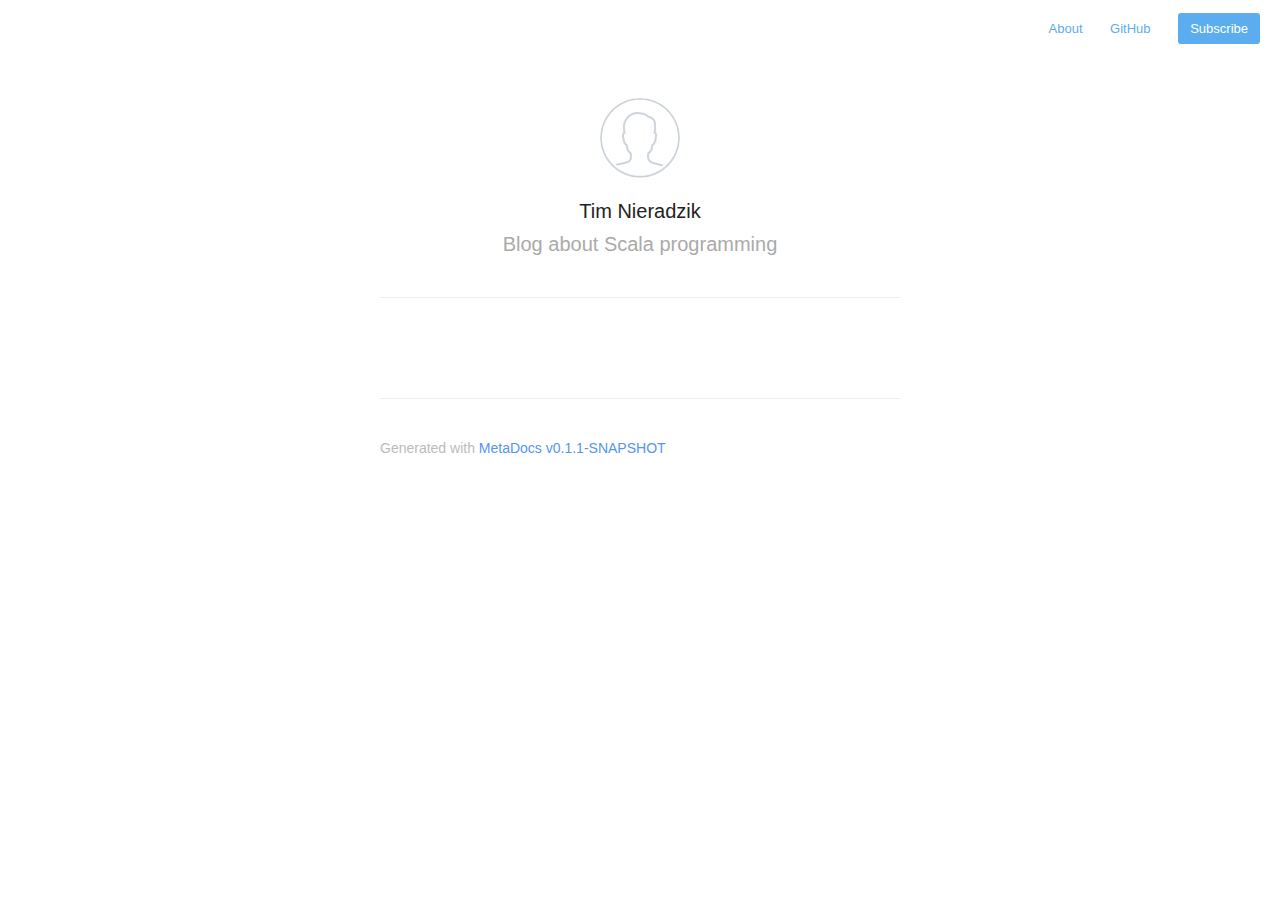
==== index.html @ f75f8bbf "Update" ====
<!DOCTYPE html><html lang="en-GB">
        <head>
          <title>tindzk's blog</title>
          <meta charset="utf-8"/>
          <meta http-equiv="X-UA-Compatible" content="IE=edge,chrome=1"/>
          <meta name="viewport" content="width=device-width, initial-scale=1.0"/>
          <meta name="generator" content="MetaDocs v0.1.1-SNAPSHOT"/>
          <link rel="shortcut icon" href="images/favicon.ico"/>
          <link rel="alternate" type="application/rss+xml" href="posts.xml" title="tindzk's blog"/>
          <link rel="stylesheet" type="text/css" href="css/style.css"/><link rel="stylesheet" type="text/css" href="css/highlight.css"/>
        </head>

        <body>
          <nav class="main-nav">
    <a href="index.html"></a>
    <a href="http://about.me/tim.nieradzik">About </a>
    <a href="http://github.com/tindzk">GitHub </a>
    <a href="posts.xml" class="cta">Subscribe</a>
</nav><div id="wrapper">
        <div class="profile">
    <section>
        <header id="header">
            <a href="http://about.me/tim.nieradzik">
                <img src="images/avatar.png" class="2x" id="avatar"/>
            </a>
            <h1>Tim Nieradzik</h1>
            <h2>Blog about Scala programming</h2>
        </header>
    </section>
</div>
        <section class="home">
          <ul id="post-list"></ul>
          <footer class="clearfix" id="footer"><p class="small">Generated with <a href="http://github.com/MetaStack-pl/MetaDocs">MetaDocs v0.1.1-SNAPSHOT</a></p></footer>
        </section>
      </div>
          <script src="//ajax.googleapis.com/ajax/libs/jquery/2.1.1/jquery.min.js"></script><script src="js/main.js"></script><script src="js/highlight.js"></script>
          <script>hljs.initHighlightingOnLoad();</script>
        </body>
      </html>
---- css/style.css ----
/* Reset */
html,body,div,span,applet,object,iframe,h1,h2,h3,h4,h5,h6,p,blockquote,pre,a,abbr,acronym,address,big,cite,code,del,dfn,em,img,ins,kbd,q,s,samp,small,strike,strong,sub,sup,tt,var,b,u,i,center,dl,dt,dd,ol,ul,li,fieldset,form,label,legend,table,caption,tbody,tfoot,thead,tr,th,td,article,aside,canvas,details,embed,figure,figcaption,footer,header,hgroup,menu,nav,output,ruby,section,summary,time,mark,audio,video{border:0;font-size:100%;font:inherit;vertical-align:baseline;margin:0;padding:0}article,aside,details,figcaption,figure,footer,header,hgroup,menu,nav,section{display:block}body{line-height:1}blockquote,q{quotes:none}blockquote:before,blockquote:after,q:before,q:after{content:none}table{border-collapse:collapse;border-spacing:0}
*, *:before, *:after { -moz-box-sizing: border-box; -webkit-box-sizing: border-box; box-sizing: border-box; }

/* Clearfix */
.clearfix:after {
	content: "";
	display: table;
	clear: both;
}
.hidden { display: none; }

/* Icons */
@font-face {
  font-family: 'twiter';
  src: url('../fonts/icons.eot');
  src: url('../fonts/icons.eot') format('embedded-opentype'),
       url('../fonts/icons.wof') format('woff'),
       url('../fonts/icons.ttf') format('truetype'),
       url('../fonts/icons.svg') format('svg');
  font-weight: normal;
  font-style: normal;
}
 
 [class^="icon-"]:before, [class*=" icon-"]:before {
  font-family: "twiter";
  font-style: normal;
  font-weight: normal;
  speak: none;
 
  display: inline-block;
  text-decoration: inherit;
  width: 1em;
  margin-right: .2em;
  text-align: center;
  /* opacity: .8; */
 
  /* For safety - reset parent styles, that can break glyph codes*/
  font-variant: normal;
  text-transform: none;
 
  /* fix buttons height, for twitter bootstrap */
  line-height: 1em;
 
  /* Animation center compensation - margins should be symmetric */
  /* remove if not needed */
  margin-left: .2em;
 
  /* you can be more comfortable with increased icons size */
  /* font-size: 120%; */
 
  /* Font smoothing. That was taken from TWBS */
  -webkit-font-smoothing: antialiased;
  -moz-osx-font-smoothing: grayscale;
 
  /* Uncomment for 3D effect */
  /* text-shadow: 1px 1px 1px rgba(127, 127, 127, 0.3); */
}
 
.icon-twitter:before { content: '\e801'; } /* '' */
.icon-pencil:before { content: '\e803'; } /* '' */

/* Spacing */
.post h1, h3, h4, h5, p, .post-body ul, #post-list li, pre {
margin-bottom: 20px;
}

/* Base */
html, body { height: 100%; }

body {
	font:16px/1 "Helvetica Neue", Helvetica, Arial, sans-serif;
	color: #666;
	-webkit-font-smoothing: antialiased;
	text-rendering: optimizeLegibility;
}

h1 {
	font-size: 30px;
	letter-spacing: -1px;
	color: #222;
	font-weight: bold;
}

h2 {
	font: italic 19px/1.3em Georgia,serif;
	color: #bbb;
}

.profile #wrapper {
	padding: 100px 40px 0px;
	max-width: 600px;
	margin: 0 auto;
}

.profile #header {
	border-bottom: 1px solid #eee;
	margin-bottom: 40px;
	padding-bottom: 40px;
	text-align: center;
	position: relative;
}

.profile #avatar {
	display: inline-block;
	width: 80px;
	height: 80px;
	border-radius: 50%;
	margin-bottom: 20px;
}

.profile h1 {
	font-weight: 400;
	letter-spacing: 0px;
	font-size: 20px;
	color: #222;
}

.profile h2 {
	font-size: 20px;
	  font-weight: 300;
	  color: #aaa;
	  margin-top: 10px;
	  font-family: 'Helvetica Neue', Helvetica, Arial, sans-serif;
	  font-style: normal;

}

nav.main-nav {
	padding: 20px 20px 0;

	/*max-width: 600px;*/
	/*width:100%;*/
	background: #fff;
	background: rgba(255,255,255,.90);
	margin: 0 auto;
	text-align: right;
	/*position: fixed;*/
	z-index: 100;
}

nav.main-nav a {
	top: 8px;
	right: 6px;
	padding: 8px 12px;
	color: #5badf0;
	font-size: 13px;
	/*font-weight: bold;*/
	line-height: 1.35;
	border-radius: 3px;

}
nav.main-nav a.cta {
	background: #5badf0;
	color: #fff;
	margin-left: 12px;
}

#wrapper {
  max-width: 600px;
  margin: 0 auto;
  padding: 60px 40px 100px 40px;
}

#wrapper.home {
	max-width: 600px;
	margin: 0 auto;
	padding: 0px 40px 20px 40px;
}

.home #avatar {
	float: right;
	width: 40px;
	height: 40px;
	border-radius: 50%;
}

/* Typography */
/*Accent color*/
a,
#title,
#post-list a:hover,
#post-list li:hover .dates,
#title:hover {
	text-decoration: none;
	color: #5badf0;
	color: #5694f1;
}

p a { color: #5694f1; }

/*Transitions*/
a,
#post-nav a,
#post-list a	{
	-webkit-transition: all 0.15s ease;
	-moz-transition: all 0.15s ease;
	-ms-transition: all 0.15s ease;
	-o-transition: all 0.15s ease;
	transition: all 0.15s ease;
}

ul 	{ margin:0; padding:0; }
ul li	{ list-style-type:circle; list-style-position:inside; }
ol li	{ list-style-position:inside; }

/* Line Height */
#post-body, p { line-height:1.7; }

b, strong { font-weight: 500;
  color: #1E2025; }
em, i { font-style: italic; }

#title {
	display: inline-block;
	line-height: 100%;
	font-weight: 500;
	font-size: 19px;
	margin: 0;
	padding-bottom: 20px;
}

.description {
	float: right;
	font: italic 14px/1.4em Georgia,serif;
	color: #aaa;
}



.home h1 {
	font-size: 30px;
	letter-spacing: -1px;
	color: #222;
	font-weight: bold;
}

.home h2 {
	font: italic 19px/1.3em Georgia,serif;
	color: #bbb;
}

.post header {
	text-align:center;

}

.post h1 {
	margin-bottom:2 0px;
	color: #222;
	font: 300 32px/1.4em "Helvetica Neue", Helvetica,Arial,sans-serif;
}

.post h2 {
	margin-bottom: 40px;
	  font: 300 24px/1.5 "Helvetica Neue",Helvetica,Arial,sans-serif;
	  color: #111;
}


.post h2.headline {
	/*font: italic 22px/1.3em Georgia,serif;*/
	font: normal 13px/1.5em "Helvetica Neue",Helvetica,Arial,sans-serif;
	margin: -5px 0 40px 0;
	color: #b2b9be;
	  font-size: 13px;
	  text-transform: uppercase;
	  letter-spacing: 2px;
	  /*margin-top: 15px;*/
	  display: inline-block;
}

#post-list h2 {
	font: normal 17px/1.5em "Helvetica Neue",Helvetica,Arial,sans-serif;
	color: #aaa;
	max-width: 400px;
	margin-top: 2px;
}

h3, h4, h5 { color:#333; }

h3 { font-size:20px; font-weight: 400; }
h4 { font-size:16px; font-weight:bold; }
h5 { font-size:15px; font-weight: bold; }

h6 {
	font-size: 13px;
	font-weight: bold;
	color: #666;
	margin-bottom: 6px;
}

p.small {
	color: #bbb;
	font-size: 14px;
	line-height: 1.5;
	display: block;
}

blockquote {
	padding-left: 15px;
	border-left: 3px solid #eee;
}

hr {
	display: block;
	border: none;
	height: 1px;
	margin: 40px auto;
	background: #eee;
}

span.code { font-family:Menlo, Monaco, Courier; background-color:#EEE; font-size:14px; }

pre	{
	font-family:Menlo, Monaco, Courier;
	white-space:pre-wrap;
	/*border: 1px solid #ddd;*/
	padding:20px;
	background-color:#fdfdfd;
	/*font-size:14px;*/
	overflow:auto;
	border-radius: 3px;
	background: #272b2d;
	  font-family: 'Source Code Pro',Menlo,monospace;
	  font-size: 13px;
	  line-height: 1.5em;
	  font-weight: 500;
	color: #d0d4d7;

}

table {
	width: 100%;
	margin: 40px 0;
	border-collapse: collapse;
	font-size: 13px;
	line-height: 1.5em;
}

th,td {
	text-align: left;
	padding-right: 20px;
	vertical-align: top;
}

table td,td {
	border-spacing: none;
	border-style: solid;
	padding: 10px 15px;
	border-width: 1px 0 0 0;
}

tr>td {
	border-top: 1px solid #eaeaea;
}

tr:nth-child(odd)>td {
	background: #fcfcfc;
}

thead th,th {
	text-align: left;
	padding: 10px 15px;
	height: 20px;
	font-size: 13px;
	font-weight: bold;
	color: #444;
	border-bottom: 1px solid #dadadc;
	cursor: default;
	white-space: nowrap;
}

img {
	width: 100%;
	max-width: 100%;
	border-radius: 3px;
}

/* Made with Cactus Badge */
#badge {
	position: absolute;
	bottom: 8px;
	right: 8px;
	height: 48px;
	width: 48px;
}

/*=========================================
Post List
=========================================== */
#post-list,#archive-list {
	margin-top: 100px;
}

#post-list li,#archive-list li {
	list-style-type: none;
}

#post-list li:last-child {
	margin-bottom: 0;
}

#post-list li+li {
	padding-top: 20px;
	border-top: 1px solid #eee;
}

#post-list a {
	color: #333;
	display: block;
	font: bold 19px/1.7 "Helvetica Neue",helvetica,Arial,sans-serif;
}

#post-list .dates {
	float: right;
	position: relative;
	top: 1px;
	font: 300 17px/1.8 "Helvetica Neue",helvetica,Arial,sans-serif;
	color: #bbb;
}

#post-list-footer {
	border-top: 1px solid #eee;
	margin-top: 20px;
	padding-top: 100px;
}

#archive-link {
	display: inline-block;
	font-size: 13px;
	font-weight: bold;
	border-radius: 4px;
	padding: 3px 10px 6px;
	box-shadow: 0 0 0 1px hsla(207,83%,80%,1);
}

#archive-link:hover {
	background: #5694f1;
	color: #fff;
	box-shadow: 0 0 0 1px #5694f1;
}

#archive-link span {
	position: relative;
	top: 0;
	font-size: 17px;
}

#footer {
	box-shadow: inset 0 1px 0 #eee;
	padding: 40px 0 0 0;
	margin-top: 100px;
}

/* Post Page */
#header {
	border-bottom: 1px solid #eee;
}

.post {
	margin: 80px 0 0 0;
}

#post-meta {
	font-size: 13px;
	font-weight: bold;
	line-height: 1.4;
	border-top: 1px solid #eee;
	padding-top: 40px;
	margin-bottom: 40px;
	padding-bottom: 40px;
	margin-top: 40px;
	color:#444;
	border-bottom: 1px solid #eee;
}

#post-meta div span {
	color: #aaa;
	font-weight: 500;
	display: block;
}

#post-meta div span.dark {
	color: #1E2025;

}

#post-meta div {
	margin: 0 25px 0 0;
	float: left;
}

#sharing {
	float: right;
	margin: -2px;
}

#sharing a {
	font-size: 20px;
	font-size: 23px;
	margin-left: 1px;
	margin-top: 4px;
	color: #d4d4d4;
	display: inline-block;
	vertical-align: middle;
}

#sharing a:hover {
	/*color: #444;*/
	opacity: 0.8;
}

/* Post Navigation */
#post-nav {
	border-top:1px solid #eee;
	text-align:center;
	padding-top:20px;
	font-size:13px;
	font-weight:500;
	margin-top: 40px;
}

#post-nav span {
	-webkit-transition: all 0.1s linear;
	-moz-transition: all 0.1s linear;
	-ms-transition: all 0.1s linear;
	-o-transition: all 0.1s linear;
	transition: all 0.1s linear;
	position: relative;
}

#post-nav span.prev {
	float: left;
}

#post-nav span.next {
	float: right;
}

#post-nav span .arrow {
	position: relative;
	padding: 1px;
}

#post-nav span.prev:hover .arrow {
	left: -4px;
}

#post-nav span.next:hover .arrow {
	right: -4px;
}

#post-nav span.prev:hover {
	left: -3px;
}

#post-nav span.next:hover {
	right: -3px;
}

/* Archive */
h1.archive {
	margin-bottom: 0px;
}

h2.month {
	width: 100%;
	font: bold 13px/1 "Helvetica Neue",helvetica,Arial,sans-serif;
	text-transform: uppercase;
	margin-top: 40px;
	margin-bottom: 10px;
	padding-bottom: 10px;
	border-bottom: 1px solid #eee;
}

#archive-list li:last-child {
	margin-bottom: 0;
}

#archive-list a {
	display: block;
	font: bold 17px/1.7 "Helvetica Neue",helvetica,Arial,sans-serif;
	color: #333;
}

#archive-list .dates {
	float: right;
	position: relative;
	top: 1px;
	font: 300 17px/1.7 "Helvetica Neue",helvetica,Arial,sans-serif;
	color: #bbb;
}

#archive-list li a:hover,#archive-list li:hover .dates {
	color: #5694f1;
}

#post-meta img.avatar {
  height: 36px;
  width: 36px;
  float: left;
  border-radius: 50%;
  margin-top: 3px;
  margin-right: 20px;
  box-shadow: 0 0 0 3px #fff, 0 0 0 4px #eee;
}

#post-list.archive.readmore h3{

	  font: 400 20px "Helvetica Neue", Helvetica,Arial,sans-serif;
	  margin-bottom: 30px;
}

#post-list.archive.readmore a{
	font: 400 16px/1.6 "Helvetica Neue",helvetica,Arial,sans-serif;
	color: #5694f1;
}

#post-list.archive.readmore a:hover{
	opacity: 0.8;
}

#post-list.archive.readmore .dates{
	font: 300 16px/1.6 "Helvetica Neue",helvetica,Arial,sans-serif;
}
#sharing a.edit {
  background: #4361b3;
}
#sharing a.twitter {
  background: #4fafed;
}

#sharing a {
  font-size: 20px;
  font-size: 13px;
  font-weight: bold;
  color: #fff;
  padding: 6px 10px;
  border-radius: 4px;
  margin-left: 2px;
}

/* Media Queries */
@media screen and (max-width: 540px) {
	#wrapper { padding:20px 20px 20px 20px;}
	#header { margin-bottom: 60px; border-bottom: 1px solid #eee; }
	.post { margin: 40px 0; }
	#footer { margin-top: 60px; }

	#post-list, #archive-list { margin-top: 0; }
	#post-meta { margin-top: 60px; }

	#title { font-size: 17px; }
	#post-list .dates { display: none; }

	#post-list-footer { margin-top: 20px; padding-top: 40px; }

	h1 { font-size: 26px; }
	.post h2.headline { font-size: 13px; }
	.post h1 { font-size:24px; }
	.post h2 { font-size:20px; }
}
---- css/highlight.css ----
/*
  IR_Black style (c) Vasily Mikhailitchenko <vaskas@programica.ru>
*/

.hljs {
  display: block;
  overflow-x: auto;
  /*padding: 0.5em;*/
  background: #272b2d;
  color: #d0d0d0;
  -webkit-text-size-adjust: none;
}

.hljs-shebang,
.hljs-comment {
  color: #777279;
}

.hljs-keyword,
.hljs-tag,
.tex .hljs-command,
.hljs-request,
.hljs-status,
.clojure .hljs-attribute {
  color: #ebde68;
}

.hljs-sub .hljs-keyword,
.method,
.hljs-list .hljs-title,
.nginx .hljs-title {
  color: #ffffb6;
}

.hljs-string,
.hljs-tag .hljs-value,
.hljs-cdata,
.hljs-filter .hljs-argument,
.hljs-attr_selector,
.apache .hljs-cbracket,
.hljs-date,
.coffeescript .hljs-attribute {
  color: #c1ef65;
}

.hljs-subst {
  color: #daefa3;
}

.hljs-regexp {
  color: #e9c062;
}

.hljs-title,
.hljs-sub .hljs-identifier,
.hljs-pi,
.hljs-decorator,
.tex .hljs-special,
.hljs-type,
.hljs-constant,
.smalltalk .hljs-class,
.hljs-doctag,
.nginx .hljs-built_in {
  color: #c1ef65;
}

.hljs-symbol,
.ruby .hljs-symbol .hljs-string,
.hljs-number,
.hljs-variable,
.vbscript,
.hljs-literal,
.hljs-name {
  color: #77bcd7;
}

.css .hljs-tag {
  color: #96cbfe;
}

.css .hljs-rule .hljs-property,
.css .hljs-id {
  color: #ffffb6;
}

.css .hljs-class {
  color: #fff;
}

.hljs-hexcolor {
  color: #c6c5fe;
}

.hljs-number {
  color:#77bcd7;
}

.coffeescript .javascript,
.javascript .xml,
.tex .hljs-formula,
.xml .javascript,
.xml .vbscript,
.xml .css,
.xml .hljs-cdata {
  opacity: 0.7;
}
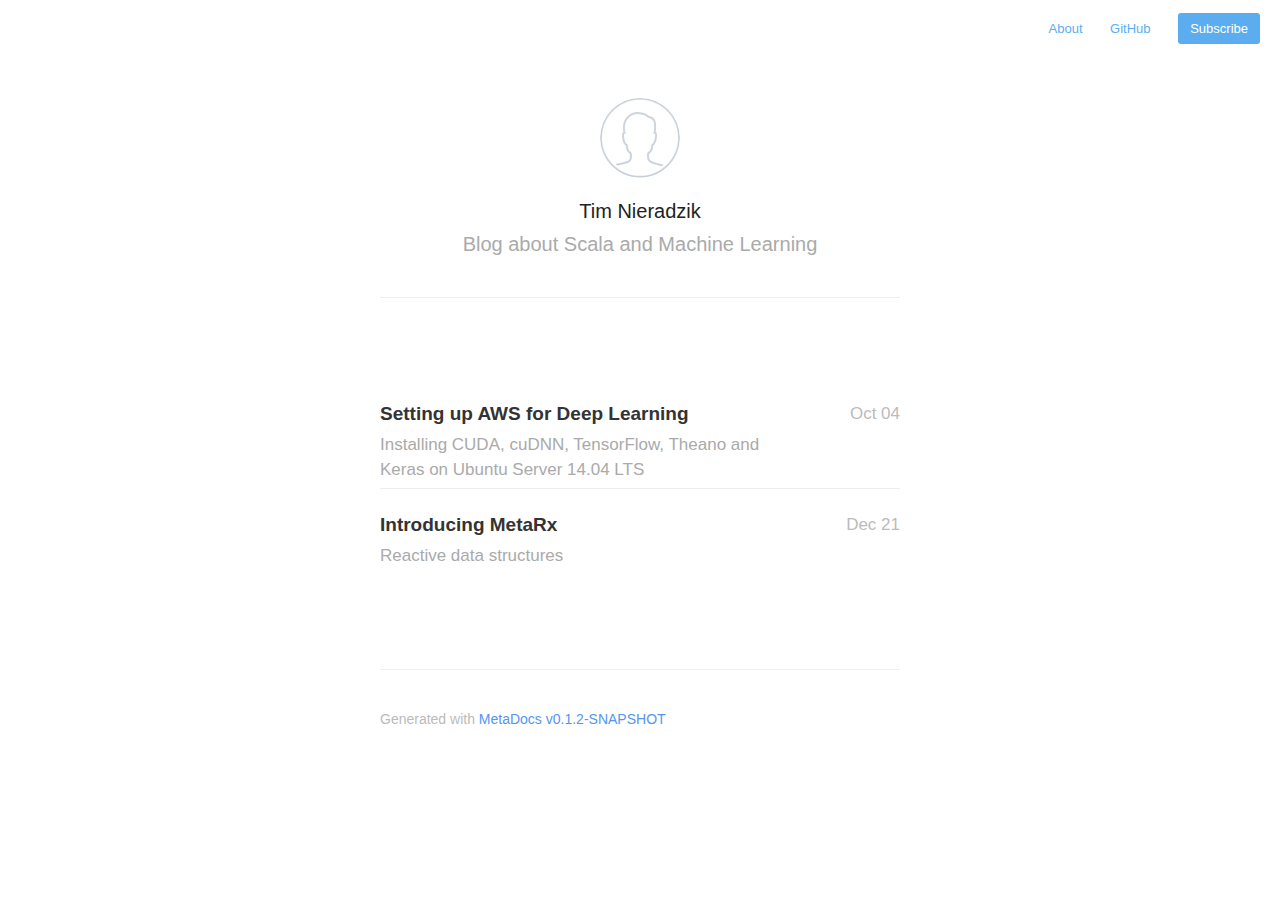
==== commit b1c920a0: "Update" ====
--- a/index.html
+++ b/index.html
@@ -2,17 +2,17 @@
         <head>
           <title>tindzk's blog</title>
           <meta charset="utf-8"/>
-          <meta http-equiv="X-UA-Compatible" content="IE=edge,chrome=1"/>
-          <meta name="viewport" content="width=device-width, initial-scale=1.0"/>
-          <meta name="generator" content="MetaDocs v0.1.1-SNAPSHOT"/>
-          <link rel="shortcut icon" href="images/favicon.ico"/>
-          <link rel="alternate" type="application/rss+xml" href="posts.xml" title="tindzk's blog"/>
-          <link rel="stylesheet" type="text/css" href="css/style.css"/><link rel="stylesheet" type="text/css" href="css/highlight.css"/>
+          <meta content="IE=edge,chrome=1" http-equiv="X-UA-Compatible"/>
+          <meta content="width=device-width, initial-scale=1.0" name="viewport"/>
+          <meta content="MetaDocs v0.1.2-SNAPSHOT" name="generator"/>
+          <link href="images/favicon.ico" rel="shortcut icon"/>
+          <link href="posts.xml" title="tindzk's blog" type="application/rss+xml" rel="alternate"/>
+          <link href="css/style.css" type="text/css" rel="stylesheet"/><link href="css/highlight.css" type="text/css" rel="stylesheet"/>
         </head>
 
         <body>
           <nav class="main-nav">
-    <a href="index.html"></a>
+    
     <a href="http://about.me/tim.nieradzik">About </a>
     <a href="http://github.com/tindzk">GitHub </a>
     <a href="posts.xml" class="cta">Subscribe</a>
@@ -21,16 +21,22 @@
     <section>
         <header id="header">
             <a href="http://about.me/tim.nieradzik">
-                <img src="images/avatar.png" class="2x" id="avatar"/>
+                <img class="2x" id="avatar" src="images/avatar.png"/>
             </a>
             <h1>Tim Nieradzik</h1>
-            <h2>Blog about Scala programming</h2>
+            <h2>Blog about Scala and Machine Learning</h2>
         </header>
     </section>
 </div>
         <section class="home">
-          <ul id="post-list"></ul>
-          <footer class="clearfix" id="footer"><p class="small">Generated with <a href="http://github.com/MetaStack-pl/MetaDocs">MetaDocs v0.1.1-SNAPSHOT</a></p></footer>
+          <ul id="post-list"><li>
+          <a href="aws-deep-learning.html"><aside class="dates">Oct 04</aside></a>
+          <a href="aws-deep-learning.html">Setting up AWS for Deep Learning <h2>Installing CUDA, cuDNN, TensorFlow, Theano and Keras on Ubuntu Server 14.04 LTS</h2></a>
+        </li><li>
+          <a href="metarx.html"><aside class="dates">Dec 21</aside></a>
+          <a href="metarx.html">Introducing MetaRx <h2>Reactive data structures</h2></a>
+        </li></ul>
+          <footer id="footer" class="clearfix"><p class="small">Generated with <a href="http://github.com/MetaStack-pl/MetaDocs">MetaDocs v0.1.2-SNAPSHOT</a></p></footer>
         </section>
       </div>
           <script src="//ajax.googleapis.com/ajax/libs/jquery/2.1.1/jquery.min.js"></script><script src="js/main.js"></script><script src="js/highlight.js"></script>
--- a/css/style.css
+++ b/css/style.css
@@ -62,7 +62,7 @@
 
 /* Spacing */
 .post h1, h3, h4, h5, p, .post-body ul, #post-list li, pre {
-margin-bottom: 20px;
+margin-bottom: 5px;
 }
 
 /* Base */
@@ -252,7 +252,8 @@
 }
 
 .post h2 {
-	margin-bottom: 40px;
+	margin-top: 20px;
+	margin-bottom: 5px;
 	  font: 300 24px/1.5 "Helvetica Neue",Helvetica,Arial,sans-serif;
 	  color: #111;
 }
@@ -277,6 +278,8 @@
 	margin-top: 2px;
 }
 
+.post h3 { margin-top: 20px; }
+
 h3, h4, h5 { color:#333; }
 
 h3 { font-size:20px; font-weight: 400; }
@@ -310,7 +313,7 @@
 	background: #eee;
 }
 
-span.code { font-family:Menlo, Monaco, Courier; background-color:#EEE; font-size:14px; }
+span.code { font-family:Menlo, Monaco, Courier; /*background-color:#EEE;*/ font-size:14px; }
 
 pre	{
 	font-family:Menlo, Monaco, Courier;
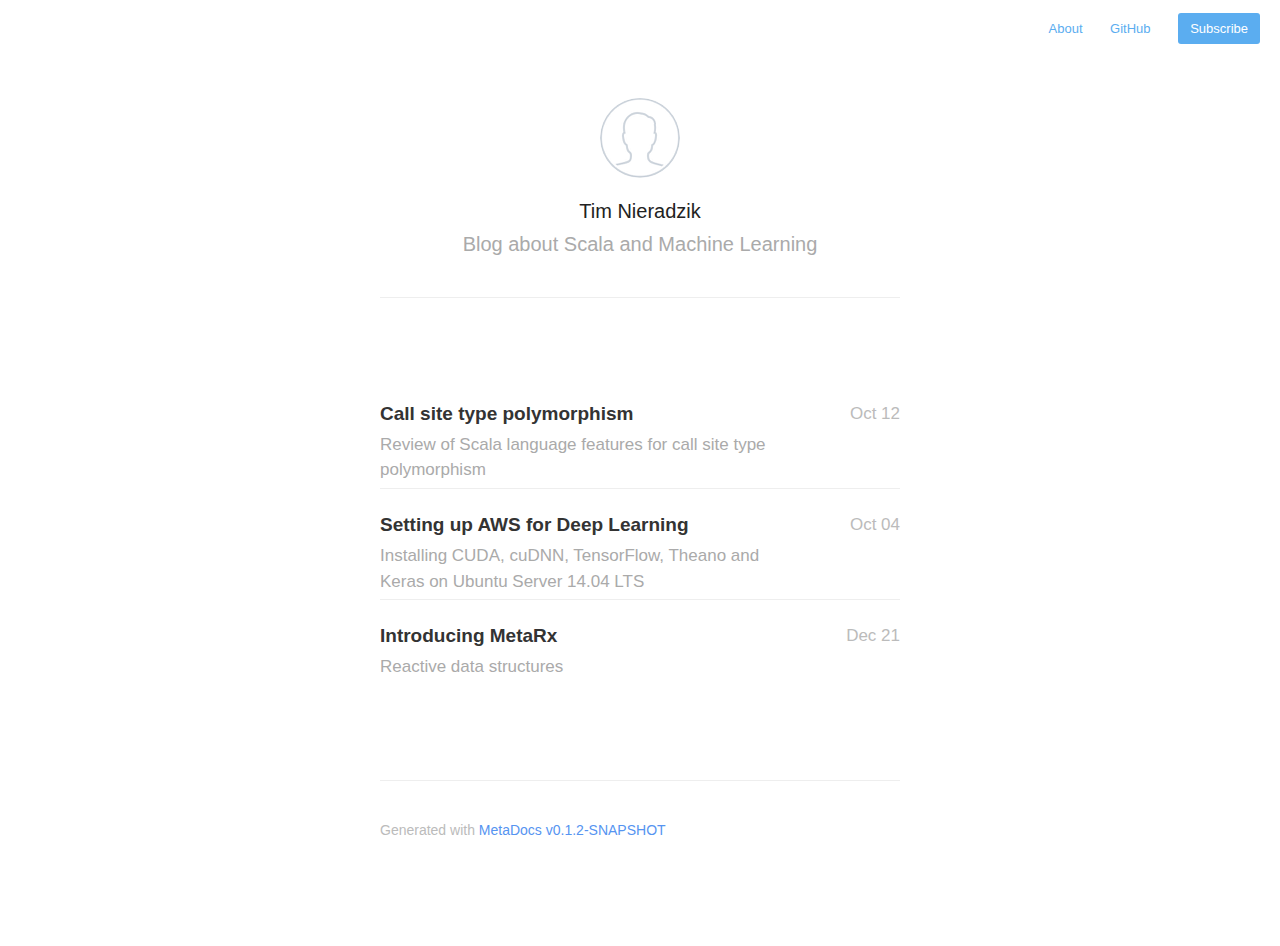
==== commit 90afeaea: "Update" ====
--- a/index.html
+++ b/index.html
@@ -30,6 +30,9 @@
 </div>
         <section class="home">
           <ul id="post-list"><li>
+          <a href="type-polymorphism.html"><aside class="dates">Oct 12</aside></a>
+          <a href="type-polymorphism.html">Call site type polymorphism <h2>Review of Scala language features for call site type polymorphism</h2></a>
+        </li><li>
           <a href="aws-deep-learning.html"><aside class="dates">Oct 04</aside></a>
           <a href="aws-deep-learning.html">Setting up AWS for Deep Learning <h2>Installing CUDA, cuDNN, TensorFlow, Theano and Keras on Ubuntu Server 14.04 LTS</h2></a>
         </li><li>
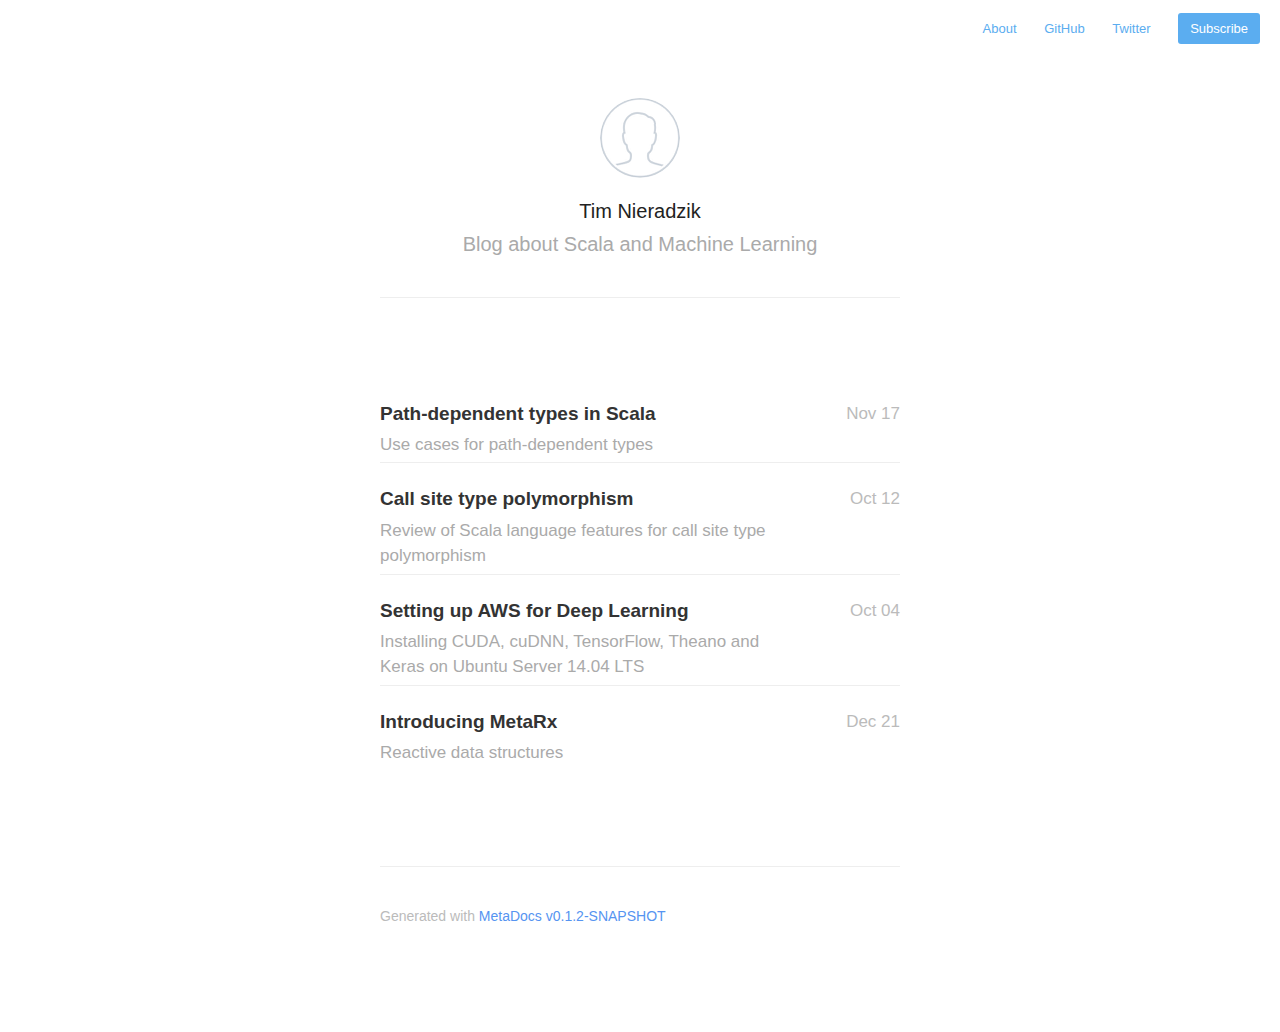
==== commit d38d6bbe: "Update" ====
--- a/index.html
+++ b/index.html
@@ -15,6 +15,7 @@
     
     <a href="http://about.me/tim.nieradzik">About </a>
     <a href="http://github.com/tindzk">GitHub </a>
+    <a href="http://twitter.com/timnieradzik">Twitter </a>
     <a href="posts.xml" class="cta">Subscribe</a>
 </nav><div id="wrapper">
         <div class="profile">
@@ -30,6 +31,9 @@
 </div>
         <section class="home">
           <ul id="post-list"><li>
+          <a href="path-dependent-types.html"><aside class="dates">Nov 17</aside></a>
+          <a href="path-dependent-types.html">Path-dependent types in Scala <h2>Use cases for path-dependent types</h2></a>
+        </li><li>
           <a href="type-polymorphism.html"><aside class="dates">Oct 12</aside></a>
           <a href="type-polymorphism.html">Call site type polymorphism <h2>Review of Scala language features for call site type polymorphism</h2></a>
         </li><li>
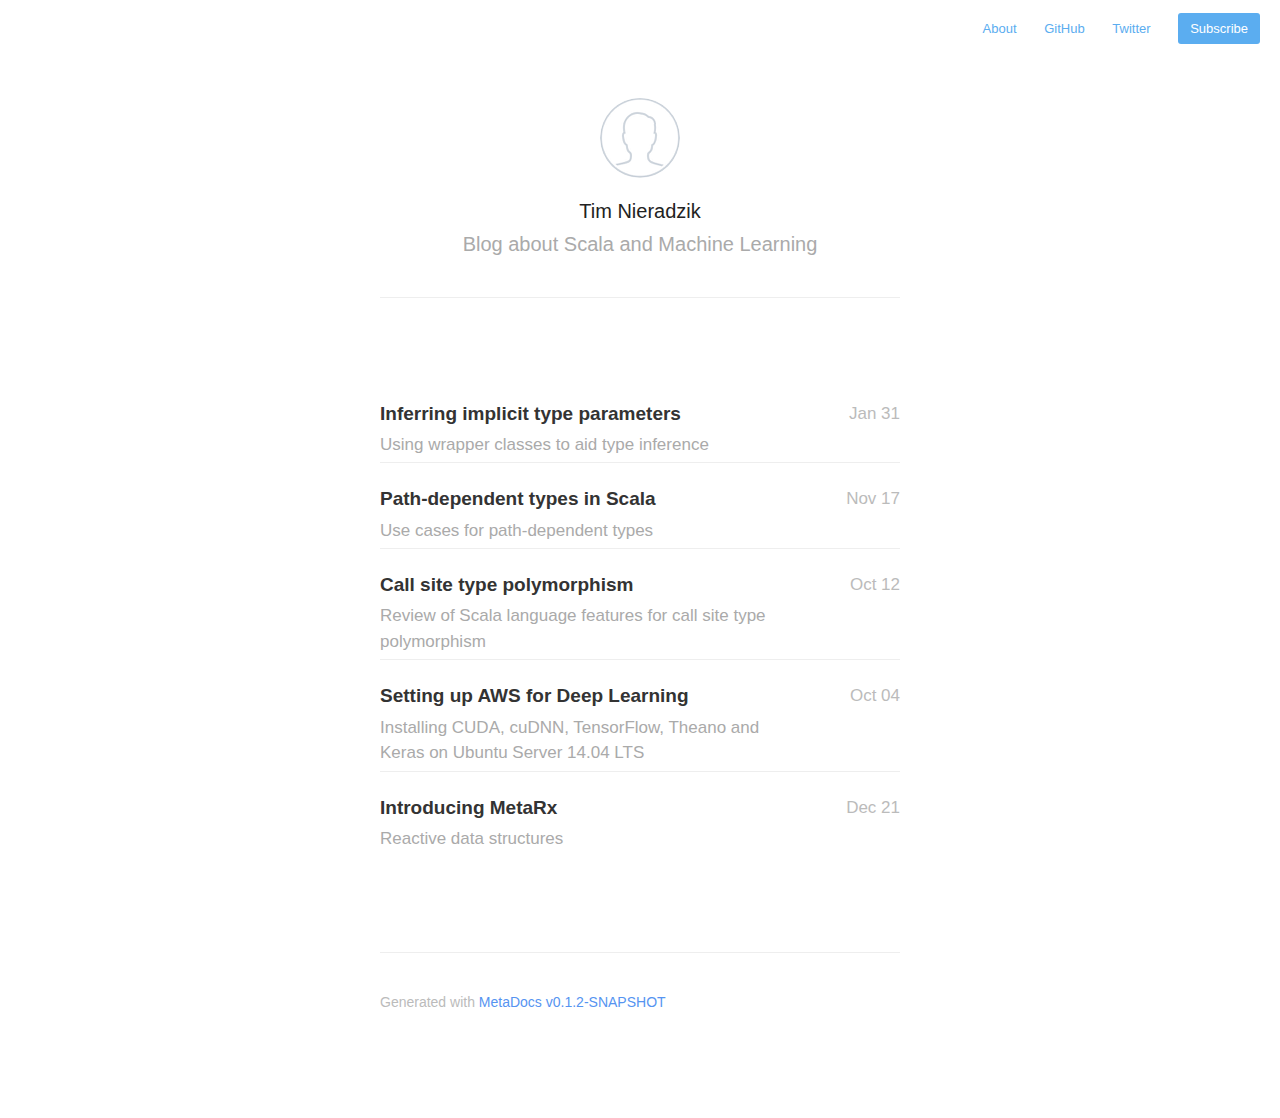
==== commit 6b75dfa7: "Update" ====
--- a/index.html
+++ b/index.html
@@ -31,6 +31,9 @@
 </div>
         <section class="home">
           <ul id="post-list"><li>
+          <a href="type-inference.html"><aside class="dates">Jan 31</aside></a>
+          <a href="type-inference.html">Inferring implicit type parameters <h2>Using wrapper classes to aid type inference</h2></a>
+        </li><li>
           <a href="path-dependent-types.html"><aside class="dates">Nov 17</aside></a>
           <a href="path-dependent-types.html">Path-dependent types in Scala <h2>Use cases for path-dependent types</h2></a>
         </li><li>
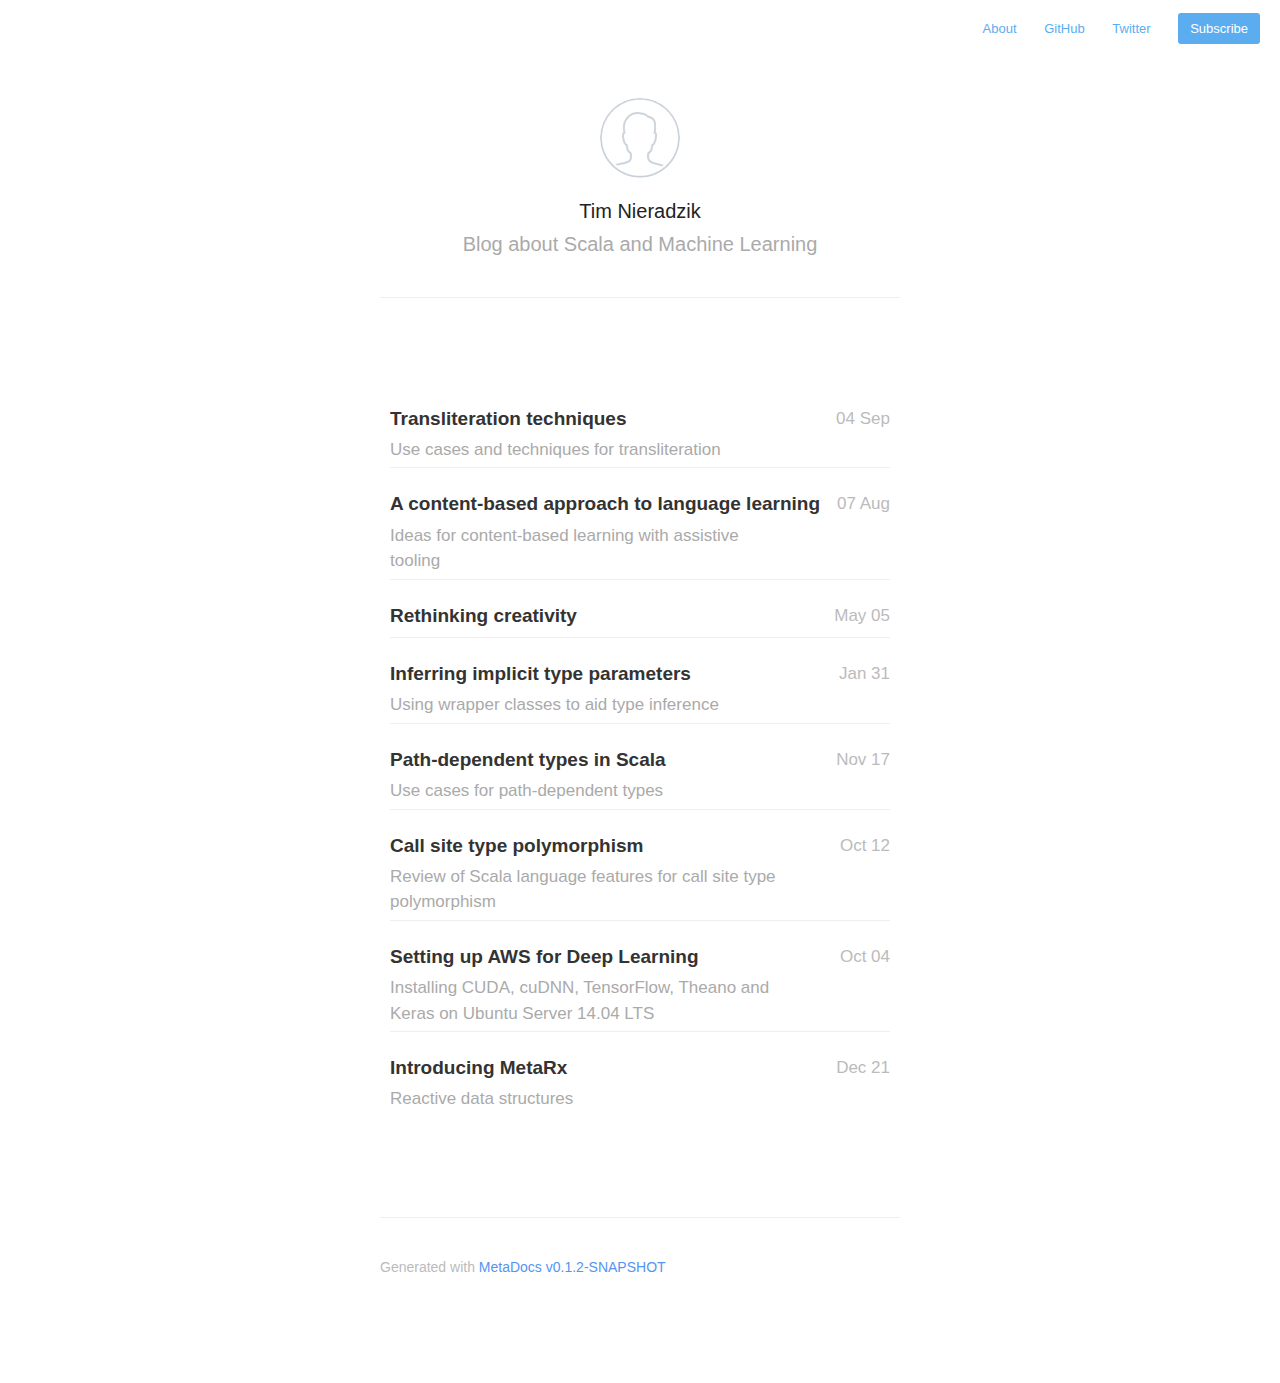
==== commit e65fe6ea: "Update" ====
--- a/index.html
+++ b/index.html
@@ -6,7 +6,7 @@
           <meta content="width=device-width, initial-scale=1.0" name="viewport"/>
           <meta content="MetaDocs v0.1.2-SNAPSHOT" name="generator"/>
           <link href="images/favicon.ico" rel="shortcut icon"/>
-          <link href="posts.xml" title="tindzk's blog" type="application/rss+xml" rel="alternate"/>
+          <link href="articles.xml" title="tindzk's blog" type="application/atom+xml" rel="alternate"/>
           <link href="css/style.css" type="text/css" rel="stylesheet"/><link href="css/highlight.css" type="text/css" rel="stylesheet"/>
         </head>
 
@@ -16,7 +16,7 @@
     <a href="http://about.me/tim.nieradzik">About </a>
     <a href="http://github.com/tindzk">GitHub </a>
     <a href="http://twitter.com/timnieradzik">Twitter </a>
-    <a href="posts.xml" class="cta">Subscribe</a>
+    <a href="articles.xml" class="cta">Subscribe</a>
 </nav><div id="wrapper">
         <div class="profile">
     <section>
@@ -30,7 +30,19 @@
     </section>
 </div>
         <section class="home">
-          <ul id="post-list"><li>
+          <ul id="post-list">
+            <li>
+            <a href="transliteration.html"><aside class="dates">04 Sep</aside></a>
+            <a href="transliteration.html">Transliteration techniques <h2>Use cases and techniques for transliteration</h2></a>
+          </li>
+					<li>
+            <a href="content-based-language-learning.html"><aside class="dates">07 Aug</aside></a>
+            <a href="content-based-language-learning.html">A content-based approach to language learning <h2>Ideas for content-based learning with assistive tooling</h2></a>
+          </li>
+						<li>
+          <a href="rethinking-creativity.html"><aside class="dates">May 05</aside></a>
+          <a href="rethinking-creativity.html">Rethinking creativity <h2></h2></a>
+        </li><li>
           <a href="type-inference.html"><aside class="dates">Jan 31</aside></a>
           <a href="type-inference.html">Inferring implicit type parameters <h2>Using wrapper classes to aid type inference</h2></a>
         </li><li>
@@ -52,4 +64,4 @@
           <script src="//ajax.googleapis.com/ajax/libs/jquery/2.1.1/jquery.min.js"></script><script src="js/main.js"></script><script src="js/highlight.js"></script>
           <script>hljs.initHighlightingOnLoad();</script>
         </body>
-      </html>+      </html>
--- a/css/style.css
+++ b/css/style.css
@@ -200,12 +200,12 @@
 	transition: all 0.15s ease;
 }
 
-ul 	{ margin:0; padding:0; }
-ul li	{ list-style-type:circle; list-style-position:inside; }
-ol li	{ list-style-position:inside; }
-
-/* Line Height */
-#post-body, p { line-height:1.7; }
+ul 	{ margin:5px; padding:5px; }
+ul li	{ list-style-position:inside; }
+/*ol li	{ list-style-position:inside; }
+
+/* Set line Height and justify text */
+#post-body, p { line-height:1.7; text-align: justify; }
 
 b, strong { font-weight: 500;
   color: #1E2025; }
@@ -610,7 +610,6 @@
 }
 
 #post-list.archive.readmore h3{
-
 	  font: 400 20px "Helvetica Neue", Helvetica,Arial,sans-serif;
 	  margin-bottom: 30px;
 }
@@ -664,3 +663,18 @@
 	.post h1 { font-size:24px; }
 	.post h2 { font-size:20px; }
 }
+
+.footnote {
+  vertical-align: super;
+  font-size: 12px;
+}
+
+.footnotes {
+    margin-top: 50px;
+    border-top: 1px solid silver;
+    font-size: 12px;
+}
+
+.footnotes li {
+	margin: 15px;
+}